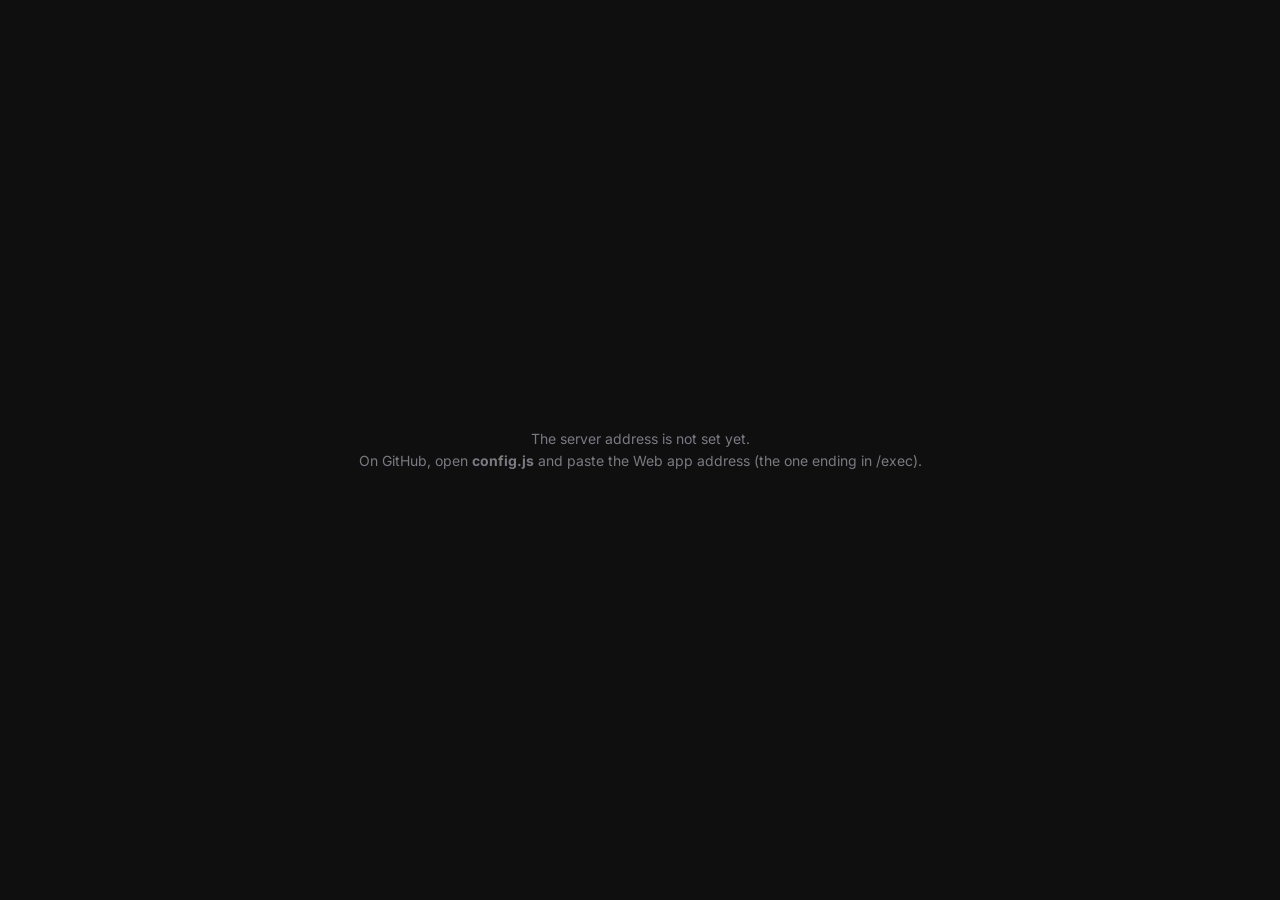
==== inventory.html @ 92bdb3e4 "Add files via upload" ====
<!DOCTYPE html>
<html lang="en">
<head>
<meta charset="UTF-8">
<meta name="viewport" content="width=device-width, initial-scale=1, viewport-fit=cover">
<meta name="theme-color" content="#0F0F0F">
<link rel="manifest" href="manifest-inventory.json">
<link rel="icon" href="icon-192.png">
<link rel="apple-touch-icon" href="icon-192.png">
<meta name="apple-mobile-web-app-capable" content="yes">
<title>OWW Admin</title>
<link href="https://fonts.googleapis.com/css2?family=Inter:wght@400;500;600;700&display=swap" rel="stylesheet">
<link rel="stylesheet" href="oww.css">
<body>
<div id="login"></div>

<div id="app" class="hide">
  <header id="top">
    <div class="brand"><img src="logo.png" alt=""><div><b>Admin</b><small id="sub"></small></div></div>
    <button class="sm" id="rf" onclick="refresh()">↻ Refresh</button>
  </header>

  <main id="main">
    <section class="page on" id="p-today">
      <div class="sec" id="tdate">Today</div>
      <div class="stats" id="tstats"></div>
      <div class="cols">
        <div><div class="sec">Team today</div><div class="card" id="tteam"></div>
          <div class="sec" id="tsecT">Fridge temperatures</div><div class="card" id="ttemp"></div>
          <div class="sec">Deliveries &amp; orders</div><div class="card" id="troutine"></div>
          <div class="sec">Punctuality</div><div class="card" id="tpunct"></div></div>
        <div><div class="sec">To approve</div><div class="card" id="treq"></div>
          <div class="sec">Open stock alerts (Havi + Verdura)</div><div class="card" id="talerts"></div>
          <div class="sec">Events this week</div><div class="card" id="tevents"></div></div>
      </div>
    </section>

    <section class="page" id="p-dash">
      <div class="bar"><button class="btn" onclick="navGo('dash')">← Dashboard</button></div>
      <div class="sec" style="display:flex;justify-content:space-between;align-items:center;padding-right:16px">Upcoming events <button class="sm a" onclick="addEvent()">+ Add event</button></div>
      <div id="evlist"></div>
      <div class="sec">Staff attendance</div>
      <div class="chips" id="dchips"></div>
      <div class="chips" id="dareas"></div>
      <div class="two" style="padding:0 16px 10px"><label class="fld"><small>From</small><input type="date" id="df"></label><label class="fld"><small>To</small><input type="date" id="dt"></label></div>
      <div class="stats" id="dstats"></div>
      <div class="bar"><button class="btn g" onclick="approveAll()">Approve all pending</button><button class="btn" onclick="exportCsv()">Export CSV</button></div>
      <div class="cols">
        <div><div class="sec">Hours per person</div><div class="card" id="dsum"></div></div>
        <div><div class="sec">Shift log</div><div id="dlist"></div></div>
      </div>
    </section>

    <section class="page" id="p-rota">
      <div class="sec" id="rtitle">Weekly rota</div>
      <div style="display:flex;gap:8px;padding:0 16px 10px;align-items:center"><button class="btn" onclick="wk(-1)" aria-label="Previous week">‹</button><div class="grow nm" id="wlab" style="text-align:center"></div><button class="btn" onclick="wk(1)" aria-label="Next week">›</button></div>
      <div class="bar" id="rbar"><button class="btn" onclick="copyWeek()">Copy previous week</button><button class="btn p" onclick="OWW.go('p-rimp')">Import timetable</button></div>
      <div class="card" style="overflow-x:auto" id="rtab"></div>
      <div class="note" id="rnote"></div>
    </section>

    <section class="page" id="p-haccp">
      <div class="sec">Fridge temperature checks</div>
      <div class="two" style="padding:0 16px 10px"><label class="fld"><small>Date</small><input type="date" id="hd"></label></div>
      <div class="stats" id="hstats"></div>
      <div class="cols">
        <div><div class="sec">Readings</div><div id="hgrid"></div></div>
        <div><div class="sec" style="display:flex;justify-content:space-between;align-items:center;padding-right:16px">Fridges &amp; freezers <button class="sm a" onclick="fridgeForm()">+ Add fridge</button></div><div class="card" id="hfr"></div></div>
      </div>
    </section>

    <section class="page" id="p-rimp">
      <div class="sec">Import weekly timetable</div>
      <div class="note">Upload the Excel / CSV the director makes (exact), or a photo of the printed timetable. You check everything before it is saved.</div>
      <div class="card"><div class="row" style="display:grid;gap:10px">
        <input type="file" id="rfile" accept=".xlsx,.xls,.csv,image/*">
        <label class="fld"><small>Week starts on Monday</small><input type="date" id="rwk"></label>
        <div class="sub" id="rhint"></div>
        <button class="btn p w" id="rscan" onclick="rimpRead()">Read file</button>
        <button class="btn w" onclick="navGo(rk())">Back to rota</button>
        <div class="sub" id="rprog"></div></div></div>
      <div id="rrev"></div>
    </section>

    <section class="page" id="p-count">
      <div class="bar"><button class="btn" onclick="navGo('havi')">← Stock (Havi)</button></div>
      <div class="sec">Count by shelf walk</div>
      <div id="cn-body"></div>
    </section>

    <section class="page" id="p-imp">
      <div class="bar"><button class="btn" onclick="navGo('havi')">← Stock (Havi)</button></div>
      <div class="sec">Import a stock count</div>
      <div class="note">Upload a photo or PDF of your count sheet, or a CSV. You review everything before anything is saved. Photos work best when printed or in clear block letters, taken flat and in good light.</div>
      <div class="card"><div class="row" style="display:grid;gap:10px">
        <input type="file" id="file" accept="image/*,application/pdf,.csv,.txt">
        <button class="btn p w" id="scan" onclick="scan()">Read file</button>
        <button class="btn w" onclick="dlSheet()">Download blank count sheet (CSV)</button>
        <div class="sub" id="prog"></div></div></div>
      <div id="review"></div>
    </section>

    <section class="page" id="p-havi"><div id="hv-root"></div></section>

    <section class="page" id="p-verd"><div id="vd-root"></div></section>

    <section class="page" id="p-set">
      <div id="acct"></div>
      <div id="oswitch" class="hide"><div class="sec">Branch</div><div class="card"><div class="row"><select id="osel" aria-label="Branch"></select><button class="btn p" id="ogo">Open</button></div></div></div>
      <div id="dir" class="hide">
        <div class="sec">Weekly summary email</div>
        <div class="card"><div class="row" style="display:grid;gap:10px"><div class="sub">Sent automatically every Monday morning to the director: hours, punctuality, temperatures, stock, deliveries and alerts. You can also send it now.</div>
          <div class="two"><button class="btn" onclick="sendSummary('last')">Email me last week</button><button class="btn" onclick="sendSummary('this')">Email me this week so far</button></div></div></div>
        <div class="sec">Users</div>
        <div id="users"></div>
        <div class="bar"><button class="btn p" onclick="addUser()">Add user</button></div>
      </div>
    </section>
  </main>

  <nav id="nav"></nav>
</div>

<div id="sheet"><div id="sheetc"></div></div>
<script src="config.js"></script>
<script src="oww.js"></script>
<script src="i18n.js"></script>
<script src="ddt.js"></script>
<script>
const $ = OWW.$, esc = OWW.esc;
let RA = 'KITCHEN', HV = null, VD = null, D = { inv: [] }; // RA = the area of the rota page; D = every item the person may see (used by the stock-count import)

// ── navigation: only what the role may use ──
const ICO = {
  dash: '<circle cx="12" cy="12" r="9"/><path d="M12 7v5l3 2"/>', rota: '<rect x="3" y="4" width="18" height="18" rx="2"/><path d="M16 2v4M8 2v4M3 10h18"/>',
  haccp: '<path d="M14 14.76V3.5a2.5 2.5 0 0 0-5 0v11.26a4.5 4.5 0 1 0 5 0z"/>', havi: '<path d="m7.5 4.27 9 5.15"/><path d="M21 8a2 2 0 0 0-1-1.73l-7-4a2 2 0 0 0-2 0l-7 4A2 2 0 0 0 3 8v8a2 2 0 0 0 1 1.73l7 4a2 2 0 0 0 2 0l7-4A2 2 0 0 0 21 16Z"/><path d="m3.3 7 8.7 5 8.7-5"/><path d="M12 22V12"/>',
  verd: '<path d="M11 20A7 7 0 0 1 9.8 6.1C15.5 5 17 4.48 19 2c1 2 2 4.18 2 8 0 5.5-4.78 10-10 10z"/><path d="M2 21c0-3 1.85-5.36 5.08-6C9.5 14.52 12 13 13 12"/>',
  set: '<circle cx="12" cy="12" r="3"/><path d="M12 2v3M12 19v3M2 12h3M19 12h3M4.9 4.9l2.1 2.1M17 17l2.1 2.1M4.9 19.1L7 17M17 7l2.1-2.1"/>' };
const NAV = [ // key, page, short label (phone), long label (laptop), icon, area it needs, badge id, extra
  ['dash', 'p-today', 'Dashboard', 'Dashboard', 'dash', '', 'tb'], ['rotaK', 'p-rota', 'Rota K', 'Rota (Kitchen)', 'rota', 'KITCHEN', ''], ['rotaS', 'p-rota', 'Rota S', 'Rota (Sala)', 'rota', 'SALA', ''],
  ['haccp', 'p-haccp', 'HACCP', 'HACCP', 'haccp', 'KITCHEN', 'hb'], ['havi', 'p-havi', 'Havi', 'Stock (Havi)', 'havi', '', 'hvb'], ['verd', 'p-verd', 'Verdura', 'Stock (Verdura)', 'verd', '', 'vdb'], ['set', 'p-set', 'Settings', 'Settings', 'set', '', '']];
const PAGES = { hours: ['p-dash', 'dash'], count: ['p-count', 'havi'], imp: ['p-imp', 'havi'], rimp: ['p-rimp', null] };
function navGo(key) {
  const n = NAV.find(x => x[0] === key); let page, hl;
  if (n) { page = n[1]; hl = key; if (key === 'rotaK' || key === 'rotaS') { const a = key === 'rotaS' ? 'SALA' : 'KITCHEN'; if (a !== RA) RD = { rows: [], users: [], presets: [] }; RA = a; } }
  else if (PAGES[key]) { page = PAGES[key][0]; hl = PAGES[key][1] || rk(); } else return;
  OWW.go(page); document.querySelectorAll('.nb').forEach(b => b.classList.toggle('on', b.dataset.k === hl));
}
const setBadge = (id, n) => { const b = $(id); if (b) { b.textContent = n; b.classList.toggle('hide', !n); } };
function buildNav(sc) {
  $('nav').innerHTML = NAV.filter(n => !n[5] || sc.includes(n[5])).map(n => `<button class="nb" data-k="${n[0]}" data-p="${n[1]}" aria-label="${n[3]}" title="${n[3]}"><svg viewBox="0 0 24 24" fill="none" stroke="currentColor" stroke-width="2" stroke-linecap="round" stroke-linejoin="round">${ICO[n[4]]}</svg><span class="s">${n[2]}</span><span class="l">${n[3]}</span>${n[6] ? `<span class="bdg hide" id="${n[6]}"></span>` : ''}</button>`).join('');
  $('nav').onclick = e => { const b = e.target.closest('.nb'); if (b) navGo(b.dataset.k); };
}

OWW.start({
  app: 'admin', title: 'OWW Admin', sub: 'Managers, director & owner', allow: ['Director', 'Kitchen Manager', 'Sala Manager', 'Owner'], deny: 'The Admin app is for managers, the director and the owner.',
  switchTo: [{ label: 'Open Kitchen', href: 'kitchen.html', roles: ['Director', 'Kitchen Manager'], icon: '🍳' }, { label: 'Open Sala', href: 'sala.html', roles: ['Director', 'Sala Manager'], icon: '🍽️' }],
  ready(u) {
    const sc = SCOPE(u); RA = sc[0]; buildNav(sc); if (u.role === 'Owner') ownerLayer(u);
    $('sub').textContent = u.name + ' · ' + u.role; OWW.account('acct'); $('dir').classList.toggle('hide', !(u.role === 'Director' || u.role === 'Owner'));
    HV = StockPage({ key: 'hv', supplier: 'HAVI', root: 'hv-root', badge: n => setBadge('hvb', n), onload: syncD }); VD = StockPage({ key: 'vd', supplier: 'VERDURA', root: 'vd-root', badge: n => setBadge('vdb', n), onload: syncD });
    OWW.hooks['p-havi'] = () => HV.load(); OWW.hooks['p-verd'] = () => VD.load(); OWW.hooks['p-set'] = () => loadUsers();
    loadAll(); setP('week'); loadEvents(); loadH(); navGo('dash');
  }
});
// The Owner only LOOKS (the branch refuses every change as well). From the Owner app the branch opens through a one-time pass.
function ownerLayer(u) {
  document.body.classList.add('ro');
  const s = JSON.parse(localStorage.getItem(OWW.SK) || 'null') || {}, d = document.createElement('div'); d.id = 'robar'; d.className = 'card'; d.style.cssText = 'margin:10px 16px 0;padding:10px 12px;display:flex;gap:10px;align-items:center';
  d.innerHTML = `<div class="grow"><div class="nm">👁 View only</div><div class="sub">${esc(s.bname || u.branch)}</div></div>` + (s.layer ? '<button class="sm a" onclick="OWW.logout()">← Owner app</button>' : '');
  $('main').prepend(d); if (s.layer) ownerSwitch();
}
async function ownerSwitch() { // branch dropdown, visible to the owner only
  const C = (window.OWW_CONFIG || {}).OWNER_URL, os = JSON.parse(localStorage.getItem('oww_owner_s') || 'null'); if (!C || !os) return; let l;
  try { l = await OWW.call(C, os.tk, 'branchList', {}, 'oww_owner_s'); } catch (e) { return; } l = l.filter(b => b.status === 'ACTIVE'); if (l.length < 2) return;
  const cur = (JSON.parse(localStorage.getItem(OWW.SK) || 'null') || {}).bname; $('oswitch').classList.remove('hide');
  $('osel').innerHTML = l.map(b => `<option value="${esc(b.id)}" ${b.name === cur ? 'selected' : ''}>${esc(b.name)}</option>`).join('');
  $('ogo').onclick = async () => { try { const p = await OWW.call(C, os.tk, 'branchPass', { id: $('osel').value }, 'oww_owner_s'); localStorage.setItem(OWW.SK, JSON.stringify({ tk: p.token, user: p.user, url: p.url, layer: true, bname: p.branch })); location.reload(); } catch (e) { OWW.toast(e.message, 'red'); } };
}
function syncD() { D.inv = (HV ? HV.D.inv : []).concat(VD ? VD.D.inv : []); }
async function loadAll() { await Promise.all([HV.load(), VD.load(), loadToday()]); syncD(); }
const load = loadAll; // used by the shelf-walk count and the stock-count import
async function refresh() {
  const b = $('rf'); b.disabled = true; b.textContent = 'Updating…';
  try { await Promise.all([loadAll(), loadDash(), loadEvents(), loadH()]); OWW.toast('Updated'); } finally { b.disabled = false; b.textContent = '↻ Refresh'; }
}
// ── upcoming events ──
let EV = [];
const evSort = () => EV.sort((a, b) => a.date === b.date ? (a.time || '').localeCompare(b.time || '') : a.date.localeCompare(b.date));
const rel = d => { const n = Math.round((new Date(d + 'T12:00') - new Date(OWW.ymd(new Date()) + 'T12:00')) / 864e5); return n === 0 ? 'Today' : n === 1 ? 'Tomorrow' : 'in ' + n + ' days'; };
async function loadEvents() { try { EV = await OWW.api('eventList'); } catch (e) { return OWW.toast(e.message, 'red'); } renderEvents(); }
function renderEvents() {
  $('evlist').innerHTML = '<div class="card">' + (EV.length ? EV.map(e => { const d = new Date(e.date + 'T12:00');
    return `<div class="row"><div style="min-width:46px;text-align:center"><div style="font-weight:700;font-size:20px;line-height:1">${d.getDate()}</div><div class="sub">${d.toLocaleDateString(OWW.loc(), { month: 'short' })}</div></div>
      <div class="grow"><div class="nm">${esc(e.title)}${e.area && e.area !== 'ALL' ? ` <span class="tag ${e.area === 'SALA' ? 'b' : 'a'}">${AREAN[e.area]}</span>` : ''}</div><div class="sub">${rel(e.date)}${e.time ? ' · ' + esc(e.time) : ''}${e.notes ? ' · ' + esc(e.notes) : ''}</div></div>
      ${e.pending ? '<span class="tag a">saving</span>' : `<button class="sm" aria-label="Delete event" onclick="delEvent('${esc(e.id)}')">✕</button>`}</div>`; }).join('')
    : '<div class="empty">No upcoming events. Tap “Add event”.</div>') + '</div>';
}
function addEvent() {
  OWW.sheet(`<div class="nm" style="font-size:18px">Add event</div><input id="et" placeholder="Title, e.g. Birthday party – 30 people" maxlength="80">
    <div class="two"><label class="fld"><small>Date</small><input type="date" id="ed" value="${OWW.ymd(new Date())}"></label><label class="fld"><small>Time (optional)</small><input type="time" id="eh"></label></div>
    <input id="en" placeholder="Notes (optional)" maxlength="160">${SCOPE(OWW.user).length > 1 ? '<select id="ea"><option value="ALL">Everybody (Kitchen + Sala)</option><option value="KITCHEN">Kitchen only</option><option value="SALA">Sala only</option></select>' : ''}<div class="err" id="eer"></div>
    <button class="btn p w" onclick="saveEvent()">Save event</button><button class="btn w" onclick="OWW.close()">Cancel</button>`);
}
async function saveEvent() {
  const e = { title: $('et').value.trim(), date: $('ed').value, time: $('eh').value, notes: $('en').value.trim(), area: $('ea') ? $('ea').value : SCOPE(OWW.user)[0] };
  if (!e.title) { $('eer').textContent = 'Give the event a title'; return; }
  if (!e.date || e.date < OWW.ymd(new Date())) { $('eer').textContent = 'Pick today or a future date'; return; }
  OWW.close(); const t = { ...e, id: 'tmp' + Date.now(), pending: true }; EV.push(t); evSort(); renderEvents(); // shown instantly
  try { const r = await OWW.api('eventAdd', e); t.id = r.id; delete t.pending; renderEvents(); OWW.toast('Event added ✓'); }
  catch (x) { EV = EV.filter(i => i !== t); renderEvents(); OWW.toast(x.message, 'red'); }
}
async function delEvent(id) {
  if (!confirm('Delete this event?')) return; const keep = EV; EV = EV.filter(e => e.id !== id); renderEvents();
  try { await OWW.api('eventDelete', { id }); } catch (e) { EV = keep; renderEvents(); OWW.toast(e.message, 'red'); }
}
// ── attendance dashboard ──
let P = 'week', S = [];
OWW.hooks['p-dash'] = () => loadDash();
function range(p) {
  const d = new Date(); if (p === 'today') return [OWW.ymd(d), OWW.ymd(d)];
  if (p === 'week') { const m = new Date(d); m.setDate(d.getDate() - (d.getDay() + 6) % 7); const e = new Date(m); e.setDate(m.getDate() + 6); return [OWW.ymd(m), OWW.ymd(e)]; }
  return [OWW.ymd(new Date(d.getFullYear(), d.getMonth(), 1)), OWW.ymd(new Date(d.getFullYear(), d.getMonth() + 1, 0))];
}
function setP(p) { P = p; if (p !== 'custom') { const r = range(p); $('df').value = r[0]; $('dt').value = r[1]; } loadDash(); }
$('df').onchange = $('dt').onchange = () => { P = 'custom'; loadDash(); };
$('dchips').onclick = e => { const b = e.target.closest('[data-p]'); if (b) setP(b.dataset.p); };
let DA = 'ALL';
$('dareas').onclick = e => { const b = e.target.closest('[data-ar]'); if (b) { DA = b.dataset.ar; loadDash(); } };
async function loadDash() { try { S = await OWW.api('shiftAll', { from: $('df').value, to: $('dt').value, area: DA === 'ALL' ? '' : DA }); } catch (e) { return OWW.toast(e.message, 'red'); } renderDash(); }
function renderDash() {
  $('dchips').innerHTML = [['today', 'Today'], ['week', 'This week'], ['month', 'This month'], ['custom', 'Custom']].map(c => `<button class="chip ${P === c[0] ? 'on' : ''}" data-p="${c[0]}">${c[1]}</button>`).join('');
  $('dareas').innerHTML = SCOPE(OWW.user).length > 1 ? [['ALL', 'Kitchen + Sala'], ['KITCHEN', 'Kitchen'], ['SALA', 'Sala']].map(c => `<button class="chip ${DA === c[0] ? 'on' : ''}" data-ar="${c[0]}">${c[1]}</button>`).join('') : '';
  const per = {}; S.forEach(x => { const p = per[x.uid] = per[x.uid] || { name: x.name, role: x.role, n: 0, h: 0, ap: 0 }; p.n++; p.h += x.hours; if (x.status === 'APPROVED') p.ap += x.hours; });
  const ppl = Object.values(per).sort((a, b) => b.h - a.h), tot = S.reduce((s, x) => s + x.hours, 0);
  $('dstats').innerHTML = [['Total hours', OWW.hrs(tot)], ['Shifts', S.length], ['Staff', ppl.length]].map(x => `<div class="stat"><small>${x[0]}</small><b style="font-size:22px">${x[1]}</b></div>`).join('');
  $('dsum').innerHTML = ppl.length ? ppl.map(p => `<div class="row"><div class="grow"><div class="nm">${esc(p.name)}</div><div class="sub">${esc(p.role)} · ${p.n} shift${p.n > 1 ? 's' : ''}</div></div><div style="text-align:right"><b>${OWW.hrs(p.h)}</b><div class="sub">${OWW.hrs(p.ap)} approved</div></div></div>`).join('') : '<div class="empty">No shifts in this period</div>';
  const g = {}; S.forEach(x => (g[x.date] = g[x.date] || []).push(x));
  $('dlist').innerHTML = Object.keys(g).length ? Object.keys(g).map(d => `<div class="sec" style="padding-top:0">${OWW.day(d)}</div><div class="card">` + g[d].map(x =>
    `<div class="row"><span class="tag b">${OWW.kind(x.start)}</span><div class="grow"><div class="nm">${esc(x.name)}${SCOPE(OWW.user).length > 1 ? ` <span class="tag ${x.area === 'SALA' ? 'b' : 'a'}">${AREAN[x.area] || '—'}</span>` : ''}</div><div class="sub">${esc(x.start)} → ${esc(x.end)}${x.memo ? ' · ' + esc(x.memo) : ''}</div></div>${stTag(x)}<b>${OWW.hrs(x.hours)}</b>${apBtn(x)}<button class="sm" aria-label="Delete shift" onclick="delShift('${esc(x.id)}')">✕</button></div>`).join('') + '</div>').join('')
    : '<div class="empty">No shifts in this period</div>';
}
async function delShift(id) { if (!confirm('Delete this shift record?')) return; try { await OWW.api('shiftDelete', { id }); await loadDash(); } catch (e) { OWW.toast(e.message, 'red'); } }

// ── users (Director / Owner): Kitchen, Sala and management ──
let USERS = [];
async function loadUsers() { try { USERS = await OWW.api('userList'); } catch (e) { return; } renderUsers(); }
function renderUsers() {
  const grp = [['KITCHEN', 'Kitchen team'], ['SALA', 'Sala team'], ['', 'Management']];
  $('users').innerHTML = grp.map(g => { const l = USERS.filter(u => (u.area || '') === g[0]); if (!l.length) return '';
    return `<div class="sec" style="padding-top:0">${g[1]}</div><div class="card">` + l.map(u => { const on = String(u.status).toUpperCase() === 'ACTIVE';
      return `<div class="row" style="flex-wrap:wrap"><div class="grow"><div class="nm">${esc(u.full)}</div><div class="sub">${esc(u.email || 'no email yet')} · ${esc(u.role)}${u.hasPw ? '' : ' · no password'}</div></div>
        <span class="tag ${on ? 'g' : 'r'}">${on ? 'Active' : 'Inactive'}</span>
        <button class="sm" onclick="resetPw('${esc(u.id)}','${esc(u.name)}')">Password</button>
        ${u.id === OWW.user.id ? '' : `<button class="sm ${on ? '' : 'g'}" onclick="setActive('${esc(u.id)}',${!on})">${on ? 'Deactivate' : 'Reactivate'}</button>`}</div>`; }).join('') + '</div>'; }).join('') || '<div class="empty">No users</div>';
}
async function setActive(id, active) { try { await OWW.api('setUserStatus', { userId: id, active }); await loadUsers(); } catch (e) { OWW.toast(e.message, 'red'); } }
function addUser() {
  OWW.sheet(`<div class="nm" style="font-size:18px">Add user</div>
    <input id="nf" placeholder="First name"><input id="nl" placeholder="Last name"><input id="ne" type="email" placeholder="Email" autocapitalize="none">
    <select id="nr"><option>Kitchen Staff</option><option>Sala Staff</option><option>Kitchen Manager</option><option>Sala Manager</option><option>Director</option><option>Owner</option></select>
    <input id="np" type="text" placeholder="Temporary password (8+ characters)"><div class="err" id="ner"></div>
    <button class="btn p w" onclick="saveUser()">Create user</button><button class="btn w" onclick="OWW.close()">Cancel</button>`);
}
async function saveUser() {
  try { await OWW.api('addUser', { first: $('nf').value.trim(), last: $('nl').value.trim(), email: $('ne').value.trim(), role: $('nr').value, password: $('np').value });
    OWW.close(); OWW.toast('User created'); await loadUsers(); } catch (e) { $('ner').textContent = e.message; }
}
function resetPw(id, n) {
  OWW.sheet(`<div class="nm" style="font-size:18px">New password for ${esc(n)}</div><input id="rp" type="text" placeholder="New password (8+ characters)"><div class="err" id="rer"></div>
    <button class="btn p w" onclick="doReset('${esc(id)}')">Save password</button><button class="btn w" onclick="OWW.close()">Cancel</button>`);
}
async function doReset(id) { try { await OWW.api('resetUserPassword', { userId: id, password: $('rp').value }); OWW.close(); OWW.toast('Password updated'); await loadUsers(); } catch (e) { $('rer').textContent = e.message; } }

// ── import: photo / PDF / CSV → review → bulk update ──
const TESS = 'https://cdn.jsdelivr.net/npm/tesseract.js@5/dist/tesseract.min.js',
  PDFJS = 'https://cdnjs.cloudflare.com/ajax/libs/pdf.js/3.11.174/pdf.min.js',
  PDFW = 'https://cdnjs.cloudflare.com/ajax/libs/pdf.js/3.11.174/pdf.worker.min.js', NUM = /\d+(?:[.,]\d+)?/g;
let R = [];
const prog = t => $('prog').textContent = t;
const lib = src => new Promise((ok, no) => { const s = document.createElement('script'); s.src = src; s.onload = ok; s.onerror = () => no(new Error('Could not load the reader. Check your internet connection.')); document.head.appendChild(s); });
const nz = s => String(s).toLowerCase().normalize('NFD').replace(/[\u0300-\u036f]/g, '').replace(/(\d),(\d)/g, '$1.$2').replace(/[^a-z0-9.\s]/g, ' ').replace(/\.(?!\d)/g, ' ');
const toks = s => nz(s).split(/\s+/).filter(t => t.length > 1 || /\d/.test(t));
function lev(a, b) { const d = Array.from({ length: a.length + 1 }, (_, i) => [i]); for (let j = 1; j <= b.length; j++) d[0][j] = j;
  for (let i = 1; i <= a.length; i++) for (let j = 1; j <= b.length; j++) d[i][j] = Math.min(d[i - 1][j] + 1, d[i][j - 1] + 1, d[i - 1][j - 1] + (a[i - 1] === b[j - 1] ? 0 : 1)); return d[a.length][b.length]; }
const tsim = (a, b) => a === b ? 1 : (a.length < 4 || b.length < 4 ? 0 : 1 - lev(a, b) / Math.max(a.length, b.length));

function matchLine(text) {
  const lt = toks(text), words = lt.filter(t => !/^[\d.]+$/.test(t)); if (!words.length) return null;
  let best = null, bs = 0;
  for (const it of D.inv) {
    it.tk = it.tk || toks(it.name); let m = 0; const used = new Set();
    it.tk.forEach(t => { let s = 0, j = -1; lt.forEach((u, k) => { if (!used.has(k)) { const x = tsim(t, u); if (x > s) { s = x; j = k; } } }); if (s >= .75) { m += s; used.add(j); } });
    const sc = 2 * m / (it.tk.length + words.length); if (sc > bs) { bs = sc; best = it; }
  }
  return bs >= .35 ? { it: best, sc: bs } : null;
}
function parseLine(raw, csv) {
  let text = raw.trim(), qty = null; if (text.length < 2) return null;
  if (csv) { const c = text.split(/[;\t,]/).map(s => s.replace(/^"|"$/g, '').trim()); text = c[0]; const n = (c[1] || '').match(NUM); qty = n ? parseFloat(n[0].replace(',', '.')) : null; if (qty === null) return null; }
  const m = matchLine(text);
  if (!csv) { const nums = text.match(NUM) || []; if (m) (m.it.name.match(NUM) || []).forEach(x => { const i = nums.indexOf(x); if (i > -1) nums.splice(i, 1); });
    qty = nums.length ? parseFloat(nums[nums.length - 1].replace(',', '.')) : null; }
  if (!m && qty === null) return null; // headings and noise
  return { line: text, id: m ? m.it.id : '', sc: m ? m.sc : 0, qty };
}
async function toCanvas(f) {
  const bm = await createImageBitmap(f, { imageOrientation: 'from-image' }), k = Math.min(1, 2200 / Math.max(bm.width, bm.height)), c = document.createElement('canvas');
  c.width = Math.round(bm.width * k); c.height = Math.round(bm.height * k);
  const x = c.getContext('2d'); x.filter = 'grayscale(1) contrast(1.3)'; x.drawImage(bm, 0, 0, c.width, c.height); return c;
}
async function ocr(canvases) {
  prog('Loading reader (first time takes a moment)…'); await lib(TESS);
  const w = await Tesseract.createWorker('ita+eng', 1, { logger: m => { if (m.status === 'recognizing text') prog('Reading… ' + Math.round(m.progress * 100) + '%'); } });
  let t = ''; for (const c of canvases) t += (await w.recognize(c)).data.text + '\n'; await w.terminate(); return t.split('\n');
}
async function pdfLines(f) {
  prog('Opening PDF…'); await lib(PDFJS); pdfjsLib.GlobalWorkerOptions.workerSrc = PDFW;
  const doc = await pdfjsLib.getDocument({ data: await f.arrayBuffer() }).promise, lines = [], pages = [];
  for (let p = 1; p <= doc.numPages; p++) {
    const pg = await doc.getPage(p), tc = await pg.getTextContent(), rows = {}; pages.push(pg);
    tc.items.forEach(i => { const y = Math.round(i.transform[5] / 5); (rows[y] = rows[y] || []).push(i); });
    Object.keys(rows).map(Number).sort((a, b) => b - a).forEach(y => lines.push(rows[y].sort((a, b) => a.transform[4] - b.transform[4]).map(i => i.str).join(' ')));
  }
  if (lines.join('').length > 40) return lines; // normal PDF with real text: exact
  const cs = []; // scanned PDF: render pages and read them as images
  for (const pg of pages) { const vp = pg.getViewport({ scale: 2 }), c = document.createElement('canvas'); c.width = vp.width; c.height = vp.height; await pg.render({ canvasContext: c.getContext('2d'), viewport: vp }).promise; cs.push(c); }
  return ocr(cs);
}
async function scan() {
  const f = $('file').files[0]; if (!f) return OWW.toast('Choose a file first', 'amber');
  const b = $('scan'); b.disabled = true; R = [];
  try {
    const csv = /\.csv$/i.test(f.name); let lines;
    if (csv || /\.txt$/i.test(f.name)) lines = (await f.text()).split(/\r?\n/);
    else if (f.type === 'application/pdf') lines = await pdfLines(f);
    else lines = await ocr([await toCanvas(f)]);
    R = lines.map(l => parseLine(l, csv)).filter(Boolean);
    if (!R.length) OWW.toast('Nothing recognised. Try a sharper photo, a PDF or the CSV sheet.', 'amber');
  } catch (e) { OWW.toast(e.message, 'red'); }
  prog(''); b.disabled = false; renderReview();
}
function renderReview() {
  if (!R.length) { $('review').innerHTML = ''; return; }
  const ready = R.filter(r => r.id && r.qty !== null).length, chk = R.filter(r => r.id && r.sc < .6).length, un = R.filter(r => !r.id).length;
  const opts = D.inv.map(x => `<option value="${esc(x.id)}">${esc(x.name)}</option>`).join('');
  $('review').innerHTML = `<div class="sec">Review</div><div class="note">${ready} ready · ${chk} to double-check · ${un} not matched (choose the item, or leave “skip”).</div>
    <div class="card">${R.map((r, i) => `<div class="row" style="flex-wrap:wrap"><div class="grow"><div class="sub">“${esc(r.line)}”</div>
      <select data-i="${i}" aria-label="Item"><option value="">— skip —</option>${opts.replace(`value="${esc(r.id)}"`, `value="${esc(r.id)}" selected`)}</select></div>
      <span class="tag ${r.id ? (r.sc < .6 ? 'a' : 'g') : ''}">${r.id ? (r.sc < .6 ? 'check' : 'match') : 'no match'}</span>
      <input class="qty" type="number" step="any" inputmode="decimal" data-q="${i}" value="${r.qty ?? ''}" placeholder="qty" aria-label="Quantity"></div>`).join('')}</div>
    <div class="bar"><button class="btn g" onclick="applyImport()">Apply counts to stock</button></div>`;
}
$('review').onchange = e => { const i = e.target.dataset.i; if (i !== undefined) { R[i].id = e.target.value; R[i].sc = 1; } };
$('review').oninput = e => { const i = e.target.dataset.q; if (i !== undefined) R[i].qty = e.target.value === '' ? null : parseFloat(e.target.value); };
async function applyImport() {
  const m = {}; R.forEach(r => { if (r.id && r.qty !== null && !isNaN(r.qty)) m[r.id] = r.qty; });
  const items = Object.keys(m).map(k => ({ rawId: k, stock: m[k] })); if (!items.length) return OWW.toast('Nothing to apply yet', 'amber');
  try { const n = await OWW.api('bulkInventory', { items }); OWW.toast(n + ' items updated ✓'); R = []; $('file').value = ''; renderReview(); await load(); navGo('havi'); }
  catch (e) { OWW.toast(e.message, 'red'); }
}
function dlSheet() {
  const t = 'Item;Count;Unit\n' + D.inv.map(i => `"${i.name.replace(/"/g, '""')}";;${i.unit}`).join('\n'), a = document.createElement('a');
  a.href = URL.createObjectURL(new Blob(['\ufeff' + t], { type: 'text/csv' })); a.download = 'oww-count-sheet.csv'; a.click();
}
</script>
<script src="stock-x.js"></script>
<script src="admin-x.js"></script>
<script src="count-x.js"></script>
</body>
</html>
---- oww.css ----
*,*::before,*::after{box-sizing:border-box;margin:0;padding:0;-webkit-tap-highlight-color:transparent}
:root{--bg:#0F0F0F;--s0:#161618;--s1:#1C1C1E;--s2:#252528;--s3:#2E2E32;--bd:#333336;--bd2:#44444A;
--tx:#F0F0F0;--tx2:#ABABAB;--tx3:#7A7A80;--amber:#E8A020;--green:#3DB87A;--red:#E05252;--blue:#5B9BD5;--r:10px;--rl:16px;
--font:'Inter',system-ui,sans-serif}
html,body{height:100%;background:var(--bg);color:var(--tx);font:15px/1.4 var(--font)}
button,input,select{font:inherit;color:inherit}button{cursor:pointer;border:0;background:none}
input,select{background:var(--s2);border:1px solid var(--bd2);border-radius:var(--r);padding:11px 12px;width:100%;outline:0;font-size:16px}
input:focus,select:focus,button:focus-visible{outline:2px solid var(--amber);outline-offset:1px}
svg{display:block;flex-shrink:0}
.hide{display:none!important}

/* login */
#login{min-height:100%;display:grid;place-items:center;padding:24px}
#login form{width:100%;max-width:380px;display:grid;gap:12px}
#login h1{font-size:26px;letter-spacing:-.5px;color:var(--amber)}
#login p{color:var(--tx3);font-size:13px;margin-bottom:10px}
.err{color:var(--red);font-size:13px;min-height:18px}

/* shell: mobile = top / page / bottom nav ; laptop = side rail */
#app{display:grid;grid-template-columns:minmax(0,1fr);position:fixed;top:0;right:0;bottom:0;left:0;grid-template-rows:auto 1fr auto;grid-template-areas:"top" "main" "nav"}
#top{grid-area:top;display:flex;justify-content:space-between;align-items:center;gap:10px;padding:10px 16px;padding-top:calc(10px + env(safe-area-inset-top,0px));background:var(--s0);border-bottom:1px solid var(--bd)}
#top b{font-size:17px;letter-spacing:-.3px;display:block}#top small{color:var(--tx2);font-size:12px}
#main{grid-area:main;overflow-y:auto;overscroll-behavior:contain}
.page{display:none;max-width:980px;margin:0 auto;padding:12px 0 24px}.page.on{display:block}
#nav{grid-area:nav;display:flex;background:var(--s0);border-top:1px solid var(--bd);padding-bottom:env(safe-area-inset-bottom,0px)}
.nb{flex:1;display:flex;flex-direction:column;align-items:center;gap:3px;padding:9px 0;color:var(--tx3);font-size:11px;font-weight:500;position:relative}
.nb.on{color:var(--amber)}.nb svg{width:22px;height:22px}
.bdg{position:absolute;top:2px;left:calc(50% + 6px);background:var(--red);color:#fff;font-size:9px;font-weight:700;border-radius:10px;padding:1px 5px}
@media(min-width:900px){
 #app{grid-template-columns:230px minmax(0,1fr);grid-template-rows:auto 1fr;grid-template-areas:"nav top" "nav main"}
 #nav{flex-direction:column;justify-content:flex-start;gap:4px;padding:16px 10px;border-top:0;border-right:1px solid var(--bd)}
 .nb{flex:none;flex-direction:row;gap:12px;padding:12px 14px;border-radius:var(--r);font-size:14px}.nb.on{background:var(--s2)}
 .bdg{position:static;margin-left:auto}#top{padding:14px 28px}.page{padding:20px 28px 40px}}

/* content */
.sec{padding:14px 16px 6px;font-size:12px;font-weight:600;color:var(--tx3)}
.note{padding:0 16px 10px;font-size:13px;color:var(--tx2)}
.card{margin:0 16px 12px;background:var(--s1);border:1px solid var(--bd);border-radius:var(--rl);overflow:hidden}
.cols{display:grid;grid-template-columns:repeat(auto-fit,minmax(min(100%,420px),1fr));align-items:start}
.ch{display:flex;justify-content:space-between;align-items:center;gap:8px;padding:11px 14px;border-bottom:1px solid var(--bd);font-size:13px;font-weight:600}
.row{display:flex;align-items:center;gap:10px;padding:11px 14px;border-bottom:1px solid var(--bd);min-height:50px}
.row:last-child{border-bottom:0}.grow{flex:1;min-width:0}
.nm{font-size:14px;font-weight:500}.sub{font-size:12px;color:var(--tx3);margin-top:1px}
.tag{font-size:11px;font-weight:600;padding:2px 8px;border-radius:20px;white-space:nowrap;background:var(--s3);color:var(--tx2)}
.tag.g{background:#3DB87A22;color:var(--green)}.tag.a{background:#E8A02022;color:var(--amber)}.tag.r{background:#E0525222;color:var(--red)}.tag.b{background:#5B9BD522;color:var(--blue)}
.btn{height:46px;padding:0 18px;border-radius:var(--r);font-weight:600;display:inline-flex;align-items:center;justify-content:center;gap:8px;background:var(--s2);border:1px solid var(--bd2)}
.btn.p{background:var(--amber);color:#000;border-color:var(--amber)}.btn.g{background:var(--green);color:#000;border-color:var(--green)}
.btn.w{width:100%}.btn:disabled{opacity:.5}
.sm{padding:6px 12px;font-size:12px;font-weight:500;border-radius:8px;border:1px solid var(--bd2);background:var(--s2)}
.sm.g{color:var(--green);border-color:#3DB87A66}.sm.a{color:var(--amber);border-color:#E8A02066}
.bar{display:flex;gap:8px;padding:0 16px 12px}.bar .btn{flex:1}
.stats{display:grid;grid-template-columns:repeat(auto-fit,minmax(130px,1fr));gap:8px;margin:0 16px 8px}
.stat{background:var(--s1);border:1px solid var(--bd);border-radius:var(--rl);padding:14px}.stat small{color:var(--tx3);font-size:12px}.stat b{display:block;font-size:26px}
.chips{display:flex;gap:6px;padding:0 16px 6px;overflow-x:auto;scrollbar-width:none;flex-wrap:wrap}
.chip{padding:7px 12px;border-radius:20px;font-size:13px;font-weight:500;border:1px solid var(--bd2);background:var(--s2);color:var(--tx2)}
.chip.on{border-color:var(--amber);color:var(--amber);background:#E8A02022}
.seg{display:flex;border:1px solid var(--bd2);border-radius:8px;overflow:hidden}.seg button{padding:6px 14px;font-size:13px;font-weight:500;color:var(--tx2)}.seg .on{background:var(--amber);color:#000}
.find{position:relative;padding:0 16px 8px}
.pop{position:absolute;left:16px;right:16px;top:50px;z-index:20;background:var(--s2);border:1px solid var(--bd2);border-radius:var(--rl);overflow:hidden;box-shadow:0 8px 32px #0008;max-height:50vh;overflow-y:auto}
.pop>div{padding:12px 14px;border-bottom:1px solid var(--bd);cursor:pointer}.pop>div:hover{background:var(--s3)}
.wa{margin:0 16px 12px;background:#1A2E1A;border:1px solid #2A4A2A;border-radius:var(--rl);padding:14px;font:13px/1.8 ui-monospace,Menlo,monospace;color:#D4EDD4;white-space:pre-wrap}
.empty{padding:22px 16px;text-align:center;color:var(--tx3);font-size:14px}
.bar2{height:4px;background:var(--s3);border-radius:2px;margin-top:6px;overflow:hidden}.bar2 i{display:block;height:100%}
.qty{width:92px;text-align:right;padding:8px 10px}
.stepper{display:flex;align-items:center;border:1px solid var(--bd2);border-radius:var(--r)}.stepper button{width:46px;height:46px;font-size:22px;color:var(--amber)}.stepper b{min-width:54px;text-align:center;font-size:18px}
#sheet{position:fixed;inset:0;z-index:50;background:#000b;display:none;align-items:flex-end;justify-content:center}
#sheet.on{display:flex}#sheet>div{width:100%;max-width:480px;background:var(--s1);border-radius:20px 20px 0 0;padding:20px 20px calc(20px + env(safe-area-inset-bottom,0px));display:grid;gap:14px}
@media(min-width:900px){#sheet{align-items:center}#sheet>div{border-radius:20px}}
#toast{position:fixed;left:50%;bottom:90px;transform:translateX(-50%);padding:10px 20px;border-radius:20px;font-size:13px;font-weight:600;z-index:99;color:#000;pointer-events:none}
@media(prefers-reduced-motion:no-preference){.page.on{animation:in .15s ease-out}@keyframes in{from{opacity:.4}}}

#login h1,#login p{text-align:center}#login img{display:block}
.brand{display:flex;align-items:center;gap:10px;min-width:0}.brand img{width:38px;height:38px;flex-shrink:0}
.two{display:grid;grid-template-columns:1fr 1fr;gap:10px}.fld{display:grid;gap:4px}.fld small{color:var(--tx3);font-size:12px}
.fld input{min-width:0}.dur{font-size:13px;color:var(--tx2);min-height:18px}

#sheet>div{max-height:90dvh;overflow-y:auto}
.rt{border-collapse:collapse;width:100%;min-width:660px}.rt th,.rt td{border:1px solid var(--bd);padding:6px;font-size:12px;vertical-align:top;text-align:left}
.rt td:first-child,.rt th:first-child{position:sticky;left:0;background:var(--s1);min-width:104px;z-index:1}.rt .c{cursor:pointer;min-width:86px;height:46px}.rt .c:hover{background:var(--s2)}
.chipx{display:block;background:#E8A02022;color:var(--amber);border-radius:6px;padding:3px 5px;margin-bottom:3px;white-space:nowrap}
@media(max-width:420px){.nb{font-size:10px}}

.chipx.o{background:#7A7A8033;color:var(--tx2)}.chipx.h{background:#3DB87A22;color:var(--green)}.chipx.s{background:#E0525222;color:var(--red)}

.swb{display:inline-flex;align-items:center;gap:2px;font-size:15px;padding:5px 10px}.swb .lbl{display:none;font-size:12px}@media(min-width:700px){.swb .lbl{display:inline}}

/* header never grows wider than the screen: title and subtitle shorten with "…" instead of wrapping */
#top{flex-wrap:nowrap}.brand{flex:1 1 auto}.brand>div{min-width:0}
.brand b,.brand small{white-space:nowrap;overflow:hidden;text-overflow:ellipsis}
#top>:not(.brand){flex-shrink:0}
@media(max-width:420px){
  #top{padding-left:12px;padding-right:12px;gap:8px}
  .brand{gap:8px}.brand img{width:30px;height:30px}
  #top b{font-size:15px}#top small{font-size:11px}
  #top .seg button{padding:6px 10px;font-size:12px}
  #top .sm{padding:5px 8px}.swb{padding:5px 8px}
}

/* Admin: 7 menu items. Short labels on a phone, full labels in the laptop side rail */
.nb{min-width:0}.nb .l{display:none}.nb .s{white-space:nowrap;overflow:hidden;text-overflow:ellipsis;max-width:100%}
@media(min-width:900px){.nb .s{display:none}.nb .l{display:inline}}
@media(max-width:420px){.nb svg{width:20px;height:20px}}

/* Owner app */
.bcards{display:block}.bcard{display:block;width:calc(100% - 32px);margin:0 16px 12px;text-align:left;background:var(--s1);border:1px solid var(--bd);border-radius:var(--rl);padding:14px;color:var(--tx)}
.bcard.red{border-color:var(--red)}.bcard.amber{border-color:#E8A02088}.bcard .h{display:flex;align-items:center;gap:8px}.bcard .h b{flex:1;font-size:16px;min-width:0}
.dot{width:12px;height:12px;border-radius:50%;flex-shrink:0;display:inline-block}.dot.green{background:var(--green)}.dot.amber{background:var(--amber)}.dot.red{background:var(--red)}.dot.grey{background:var(--tx3)}
.kpis{display:grid;grid-template-columns:repeat(3,1fr);gap:10px 8px;margin:12px 0 4px}.kpi small{display:block;color:var(--tx3);font-size:11px}.kpi b{font-size:17px}
.at{display:flex;gap:6px;align-items:flex-start;font-size:12px;color:var(--tx2);margin-top:6px}
@media(min-width:900px){.bcards{display:grid;grid-template-columns:repeat(auto-fill,minmax(360px,1fr));align-items:start}.bcards .bcard{width:auto}}
.legend{display:flex;gap:12px;flex-wrap:wrap;padding:0 16px 8px;font-size:12px;color:var(--tx2)}.legend i{display:inline-block;width:10px;height:10px;border-radius:2px;margin-right:5px}
.chart{margin:0 16px 12px;background:var(--s1);border:1px solid var(--bd);border-radius:var(--rl);padding:10px}.chart svg{width:100%;height:auto;display:block}
.rt th[data-sort]{cursor:pointer}.best{color:var(--green);font-weight:700}.worst{color:var(--red);font-weight:700}
.sel{padding:0 16px 8px;display:flex;gap:8px;flex-wrap:wrap}.sel select{width:auto;min-width:140px}

/* Admin opened by the owner: look, don't touch */
body.ro .qty{pointer-events:none;opacity:.85}
body.ro [data-r],body.ro [data-o],body.ro [data-x],body.ro [data-rm],body.ro [data-tr],body.ro [data-a="add"],body.ro [data-a="cat"],body.ro [data-ca],body.ro #hv-seg [data-t="del"],body.ro #dir .bar,body.ro #dir .card .two,body.ro [data-tmark],body.ro #hv-list .bar,body.ro #rotabar{display:none!important}
body.ro #acct form{display:none!important}
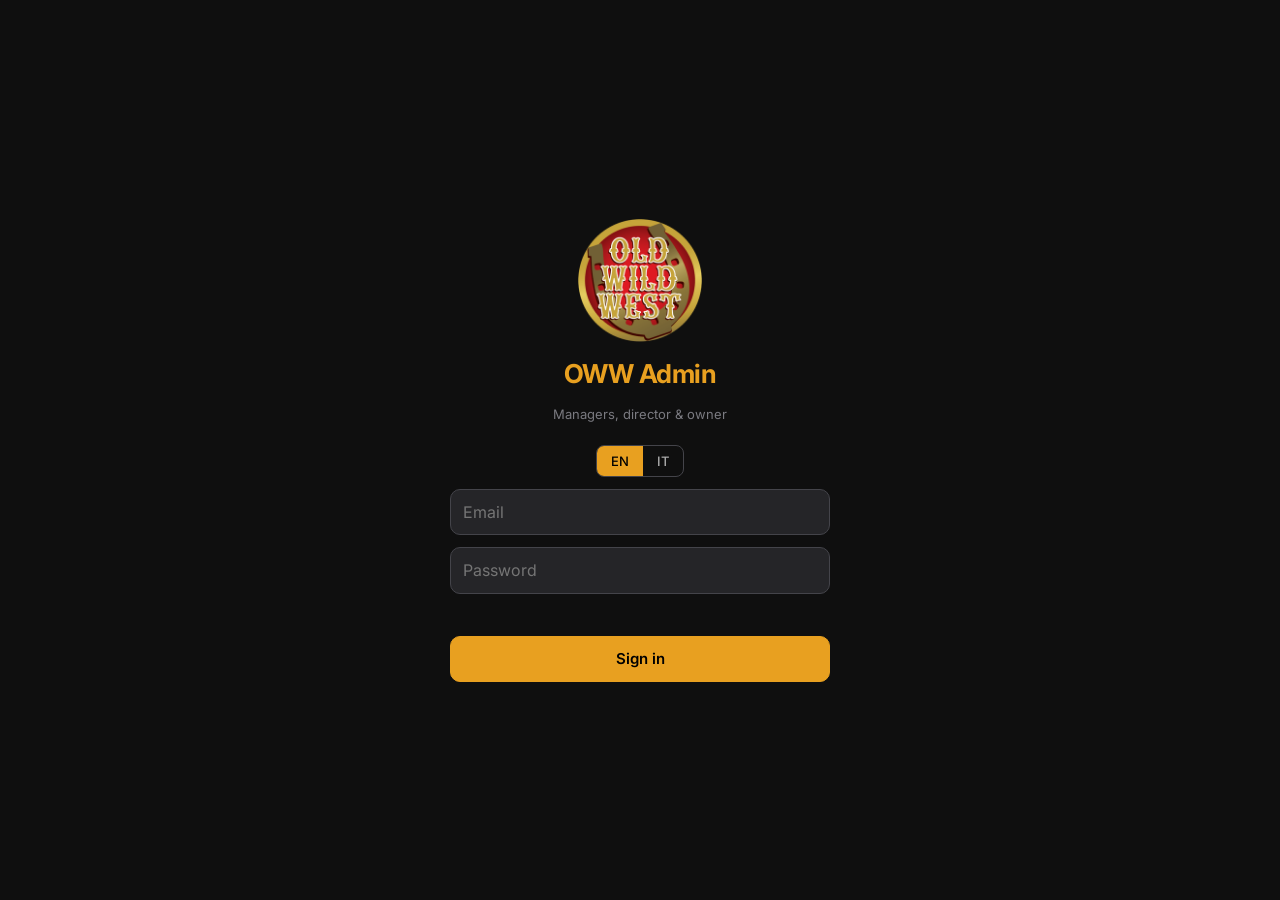
==== commit a06f68cc: "Add files via upload" ====
--- a/inventory.html
+++ b/inventory.html
@@ -360,7 +360,7 @@
   catch (e) { OWW.toast(e.message, 'red'); }
 }
 function dlSheet() {
-  const t = 'Item;Count;Unit\n' + D.inv.map(i => `"${i.name.replace(/"/g, '""')}";;${i.unit}`).join('\n'), a = document.createElement('a');
+  const t = 'Item;Count;Unit\n' + D.inv.map(i => `"${i.name.replace(/"/g, '""')}";;${(OWW.UL[i.ct] || i.unit)}`).join('\n'), a = document.createElement('a');
   a.href = URL.createObjectURL(new Blob(['\ufeff' + t], { type: 'text/csv' })); a.download = 'oww-count-sheet.csv'; a.click();
 }
 </script>
